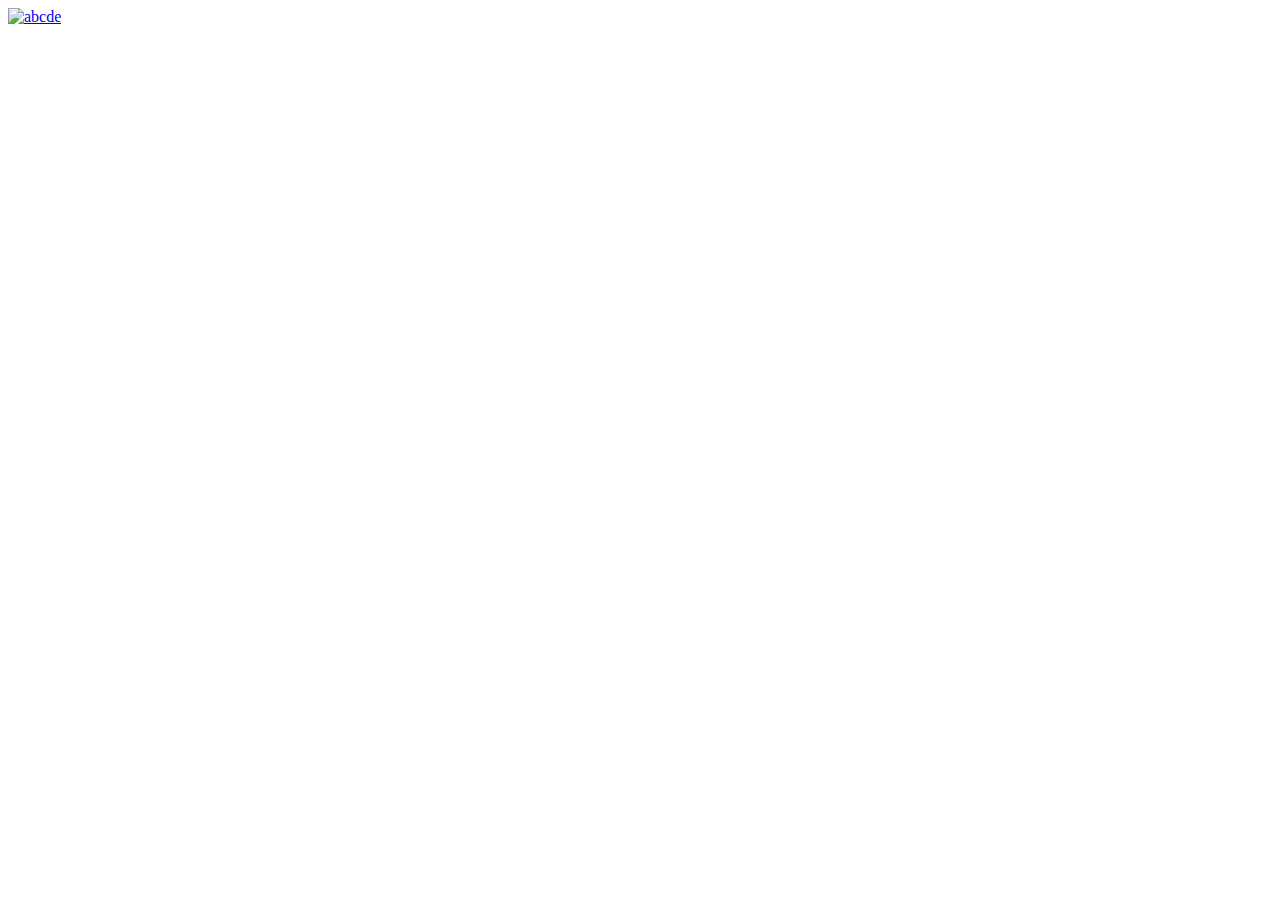
==== portifolio_psl/index.html @ 76d1b20c "agualizala" ====
<!DOCTYPE html>
<html lang="pt-BR">
<head>
    <meta charset="UTF-8">
    <meta name="viewport" content="width=device-width, initial-scale=1.0">
    <title>Meu Portifolio</title>
    <link rel="stylesheet" href="css/style.css">
</head>
<body>
    <header>
        <div class="interface">
            <div class="logo">
                <a href="#">
                    <img src="img/BDM em sonhos.pdf" alt="abcde">
                </a>
            </div>
        </div>
    </header>
</body>
</html>
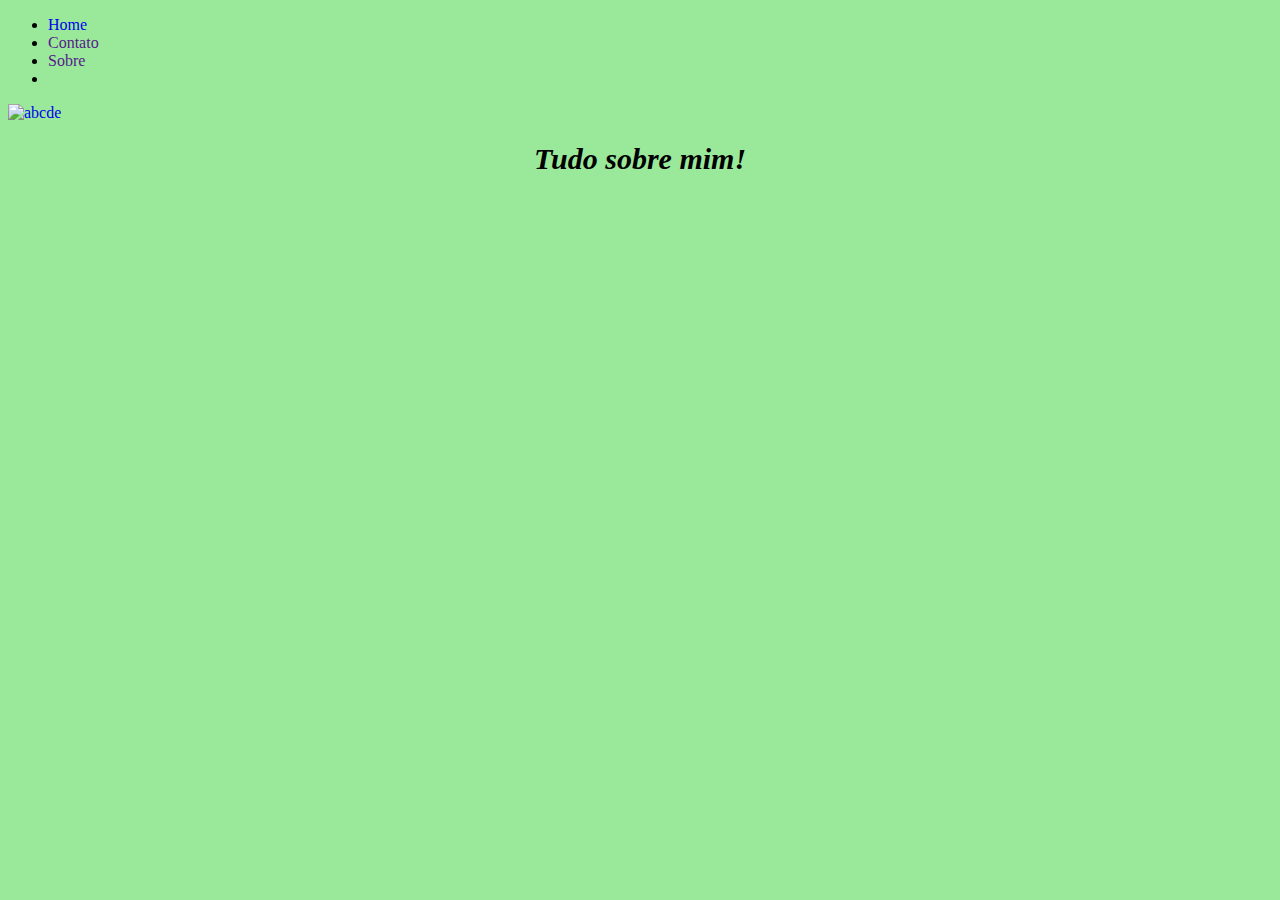
==== commit a081cca5: "salvandooo" ====
--- a/portifolio_psl/index.html
+++ b/portifolio_psl/index.html
@@ -5,9 +5,16 @@
     <meta name="viewport" content="width=device-width, initial-scale=1.0">
     <title>Meu Portifolio</title>
     <link rel="stylesheet" href="css/style.css">
+    <link rel="stylesheet" href="css/reset.css">
 </head>
 <body>
     <header>
+        <ul class="menu">
+                    <li><a class="aheader" href="index.html">Home</a></li>
+                    <li><a class="aheader" href="">Contato</a></li>
+                    <li><a class="aheader" href="">Sobre</a></li>
+                    <li><a class="aheader"></a></li>
+        </ul>
         <div class="interface">
             <div class="logo">
                 <a href="#">
@@ -16,5 +23,13 @@
             </div>
         </div>
     </header>
+
+    <main>
+        <h1>
+            Tudo sobre mim!
+        </h1>
+    </main>
+
+
 </body>
 </html>--- a/portifolio_psl/css/style.css
+++ b/portifolio_psl/css/style.css
@@ -0,0 +1,28 @@
+body{
+    background-color: rgb(154, 233, 154);
+
+}
+
+a {
+    text-decoration: none;
+}
+
+menu{
+    background-color: seagreen;
+    display: flex;
+    font-style: italic;
+    gap: 5px;
+    align-items: center;
+    justify-content: space-evenly;
+
+}
+
+h1{
+    font-size: 30px;
+    text-align: center;
+    font-style: oblique;
+}
+
+p{
+
+}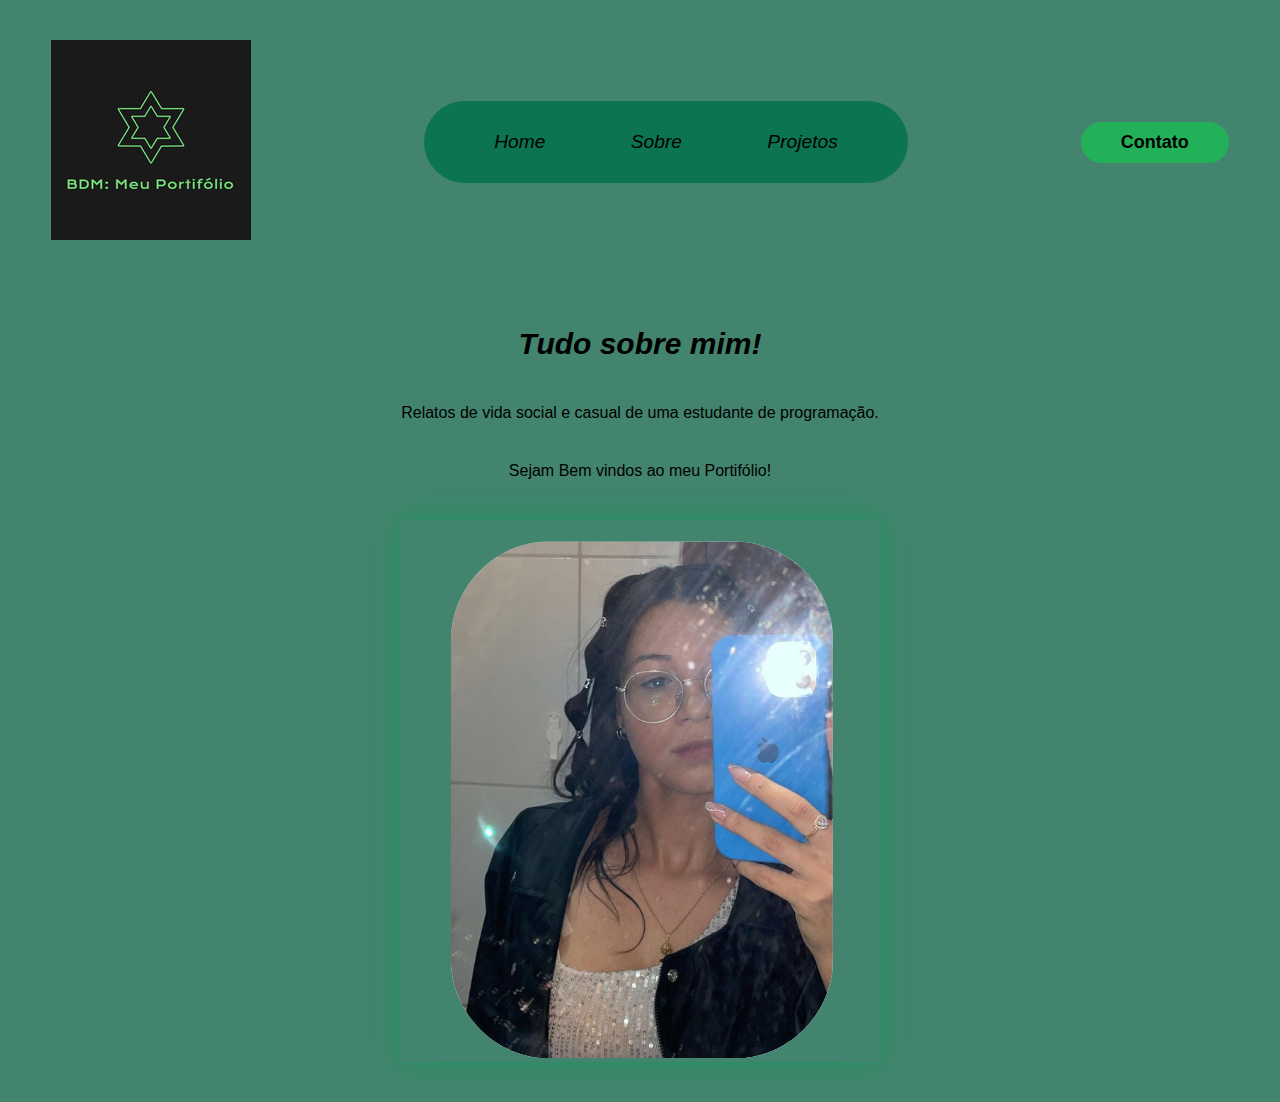
==== commit 8c90d092: "salvarrr" ====
--- a/portifolio_psl/index.html
+++ b/portifolio_psl/index.html
@@ -3,32 +3,55 @@
 <head>
     <meta charset="UTF-8">
     <meta name="viewport" content="width=device-width, initial-scale=1.0">
-    <title>Meu Portifolio</title>
+    <title>Meu Portifólio</title>
     <link rel="stylesheet" href="css/style.css">
     <link rel="stylesheet" href="css/reset.css">
 </head>
 <body>
     <header>
-        <ul class="menu">
-                    <li><a class="aheader" href="index.html">Home</a></li>
-                    <li><a class="aheader" href="">Contato</a></li>
-                    <li><a class="aheader" href="">Sobre</a></li>
-                    <li><a class="aheader"></a></li>
-        </ul>
         <div class="interface">
             <div class="logo">
                 <a href="#">
-                    <img src="img/BDM em sonhos.pdf" alt="abcde">
+                    <img src="img/Preview.png" alt="abcde">
+                </a>
+            </div>
+            <nav class="menu-desktop">
+                <ul>
+                    <li><a href="index.html">Home</a></li>
+                    <li><a href="sobre.html">Sobre</a></li>
+                    <li><a href="projetos.html">Projetos</a></li>
+                </ul>
+            </nav>
+            <div class="btn-contato">
+                <a href="contato_button.html">
+                    <button>Contato</button>
                 </a>
             </div>
         </div>
     </header>
 
+
     <main>
-        <h1>
-            Tudo sobre mim!
-        </h1>
+        <section class="topo-do-site">
+            <div class="interface">
+              <div class="flex">
+                <div class="txt-topo-site">
+                    <h1>Tudo sobre mim!</h1>
+                    <p>Relatos de vida social e casual de uma estudante de programação.</p>
+                    <p>Sejam Bem vindos ao meu Portifólio!</p>
+                    <div class="img-topo-site">
+                        <img src="img/Design sem nome (2).png" alt="eu linda">
+                    </div>
+                </div>
+              </div>  
+            </div>
+        </section>
     </main>
+
+    <footer>
+        
+    </footer>
+
 
 
 </body>
--- a/portifolio_psl/css/style.css
+++ b/portifolio_psl/css/style.css
@@ -1,28 +1,117 @@
+*{
+    margin: 0;
+    padding: 0;
+    box-sizing: border-box;
+    font-family:'Segoe UI', Tahoma, Geneva, Verdana, sans-serif;
+}
+
 body{
-    background-color: rgb(154, 233, 154);
+    background-color: rgb(67, 132, 110);
+    height: 100vh;
+}
+
+.interface{
+    max-width: 1280px;
+    margin: 0 auto;
+}
+
+.flex{
+    display: flex;
+}
+
+
+/*estilo do cabeçalho*/
+header{
+    padding: 40px 4%;
+}
+
+header > .interface{
+    display: flex;
+    align-items: center;
+    justify-content: space-between;
+}
+
+header a{
+    color: black;
+    text-decoration: none;
+    display: block;
+    font-weight: 500;
+}
+
+header a:hover{
+    color:rgb(3, 65, 44);
+    transform: scale(1.05);
+    transition: .2s;
 
 }
 
-a {
-    text-decoration: none;
+header nav ul{
+    list-style-type: none;
 }
 
-menu{
-    background-color: seagreen;
+header nav ul li{
+    display: inline-block;
+    padding: 0 40px;
+}
+
+header .menu-desktop {
+    background-color: rgb(13, 116, 81);
     display: flex;
     font-style: italic;
+    font-size: larger;
     gap: 5px;
     align-items: center;
     justify-content: space-evenly;
-
+    padding: 30px;
+    border-radius: 50px;
 }
 
-h1{
+header .btn-contato button{
+    padding: 10px 40px;
+    font-size: 18px;
+    font-weight: 700;
+    background-color: rgb(34, 177, 89);
+    border: 0;
+    border-radius: 30px;
+    cursor: pointer;
+}
+
+header 
+
+header .btn-contato button:hover{
+    box-shadow: 0px 0px 8px rgb(40, 158, 85);
+}
+
+/*estilo do topo do site*/
+
+section.topo-do-site{
+    padding: 40px 4px;
+}
+
+section.topo-do-site .flex{
+    align-items: center;
+    justify-content: center;
+}
+
+.topo-do-site .txt-topo-site h1{
     font-size: 30px;
     text-align: center;
     font-style: oblique;
+    line-height: 40px;
+}
+
+.topo-do-site .txt-topo-site p{
+    margin: 40px 0;
+}
+
+.img-topo-site {
+     justify-content: center;
+     text-align: center;
+     box-shadow: 0px 0px 30px rgb(30, 148, 93);
+     border: 10px;
 }
 
 p{
+    text-align: center;
+}
 
-}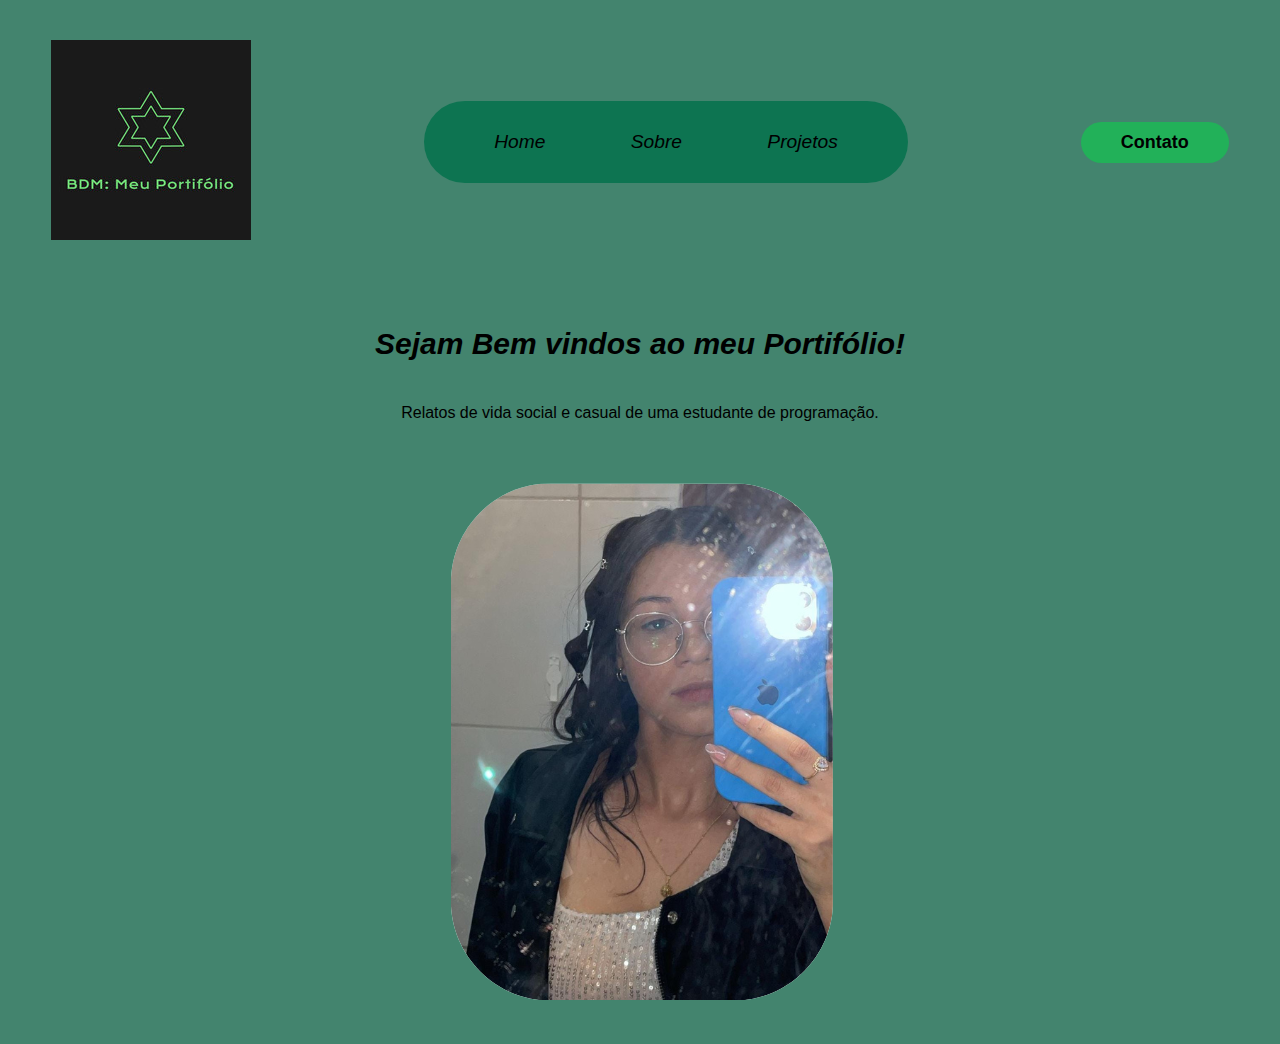
==== commit efb6ec3c: "salvarkkl" ====
--- a/portifolio_psl/index.html
+++ b/portifolio_psl/index.html
@@ -11,9 +11,7 @@
     <header>
         <div class="interface">
             <div class="logo">
-                <a href="#">
                     <img src="img/Preview.png" alt="abcde">
-                </a>
             </div>
             <nav class="menu-desktop">
                 <ul>
@@ -36,9 +34,8 @@
             <div class="interface">
               <div class="flex">
                 <div class="txt-topo-site">
-                    <h1>Tudo sobre mim!</h1>
+                    <h1>Sejam Bem vindos ao meu Portifólio!</h1>
                     <p>Relatos de vida social e casual de uma estudante de programação.</p>
-                    <p>Sejam Bem vindos ao meu Portifólio!</p>
                     <div class="img-topo-site">
                         <img src="img/Design sem nome (2).png" alt="eu linda">
                     </div>
--- a/portifolio_psl/css/style.css
+++ b/portifolio_psl/css/style.css
@@ -42,7 +42,6 @@
     color:rgb(3, 65, 44);
     transform: scale(1.05);
     transition: .2s;
-
 }
 
 header nav ul{
@@ -76,10 +75,10 @@
     cursor: pointer;
 }
 
-header 
 
 header .btn-contato button:hover{
-    box-shadow: 0px 0px 8px rgb(40, 158, 85);
+    box-shadow: 0px 0px 10px rgb(10, 121, 53);
+    
 }
 
 /*estilo do topo do site*/
@@ -102,12 +101,12 @@
 
 .topo-do-site .txt-topo-site p{
     margin: 40px 0;
+    text-align: center;
 }
 
 .img-topo-site {
      justify-content: center;
      text-align: center;
-     box-shadow: 0px 0px 30px rgb(30, 148, 93);
      border: 10px;
 }
 
@@ -115,3 +114,34 @@
     text-align: center;
 }
 
+/*estilo do sobre*/
+
+section.sobre{
+    padding: 40px 4%;
+
+}
+
+section.sobre .flex{
+    align-items: center;
+    gap: 60px; 
+}
+
+.sobre .txt-sobre{
+    color: black;
+}
+
+.sobre .txt-sobre h2{
+    font-size: 30px;
+    line-height: 40px;
+    margin-bottom: 30px;
+}
+
+.sobre .txt-sobre h2 span{
+    
+     color:rgb(16, 58, 44);
+}
+
+.sobre .txt-sobre p{
+    margin: 20px 0;
+    text-align: justify;
+}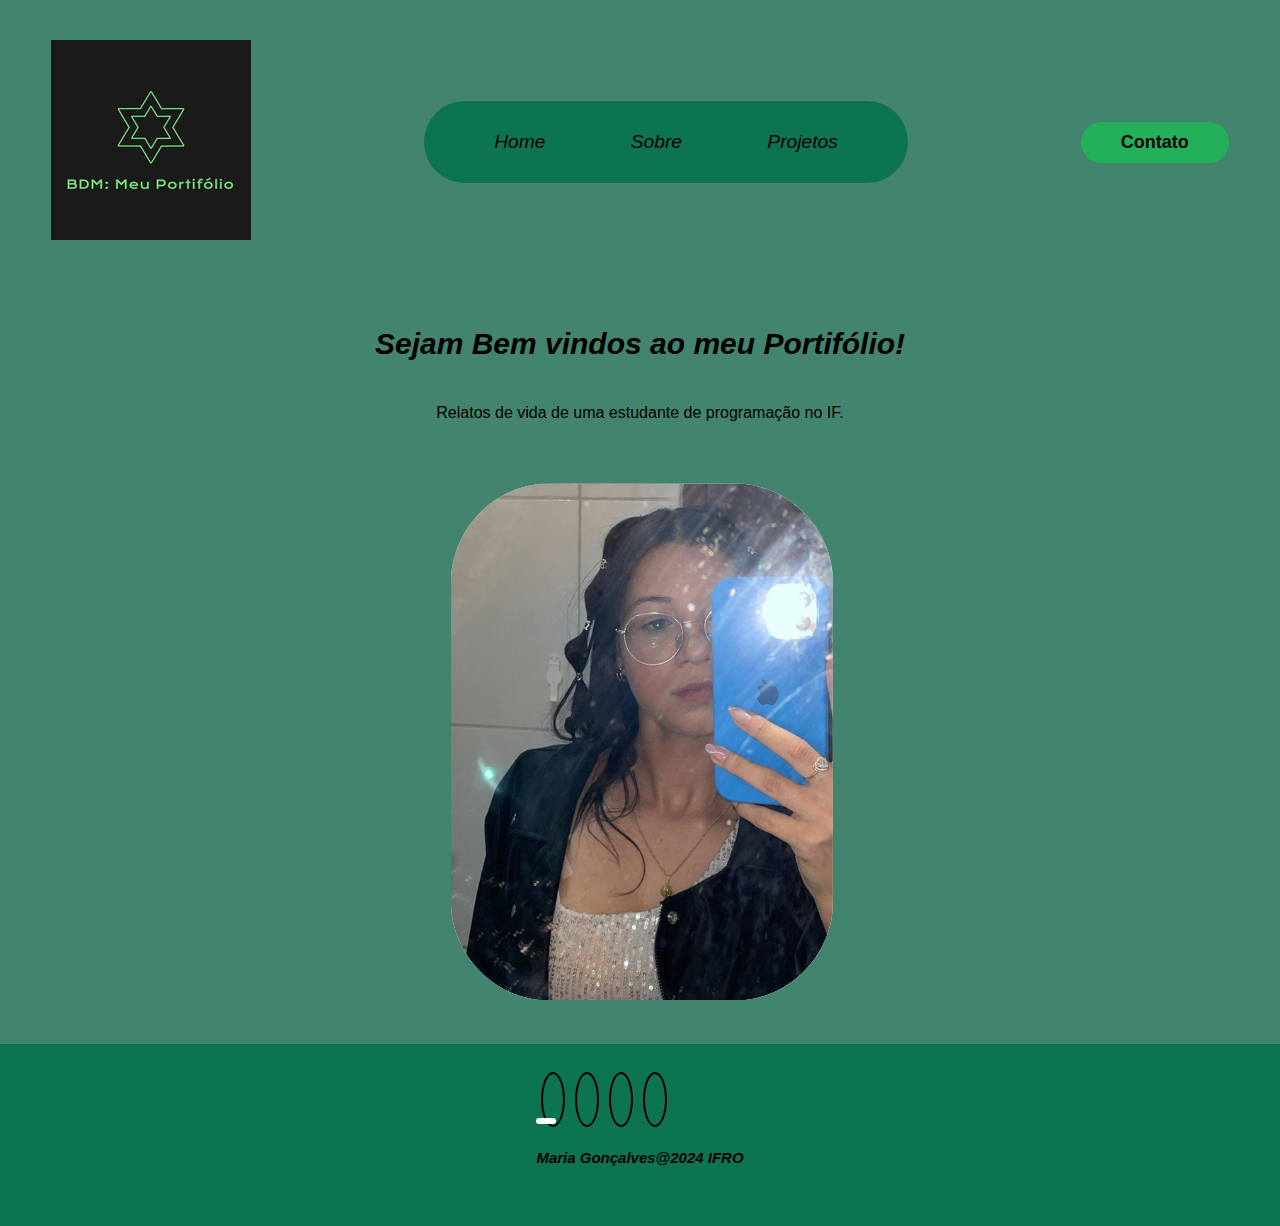
==== commit 90446ce6: "salvandomuito" ====
--- a/portifolio_psl/index.html
+++ b/portifolio_psl/index.html
@@ -6,6 +6,9 @@
     <title>Meu Portifólio</title>
     <link rel="stylesheet" href="css/style.css">
     <link rel="stylesheet" href="css/reset.css">
+    <link rel="stylesheet" href="css/header.css">
+    <link rel="stylesheet" href="css/footer.css">
+    <link rel="stylesheet" href="https://cdnjs.cloudflare.com/ajax/libs/font-awesome/6.6.0/css/all.min.css" integrity="sha512-Kc323vGBEqzTmouAECnVceyQqyqdsSiqLQISBL29aUW4U/M7pSPA/gEUZQqv1cwx4OnYxTxve5UMg5GT6L4JJg==" crossorigin="anonymous" referrerpolicy="no-referrer" />
 </head>
 <body>
     <header>
@@ -28,14 +31,13 @@
         </div>
     </header>
 
-
     <main>
         <section class="topo-do-site">
             <div class="interface">
               <div class="flex">
                 <div class="txt-topo-site">
                     <h1>Sejam Bem vindos ao meu Portifólio!</h1>
-                    <p>Relatos de vida social e casual de uma estudante de programação.</p>
+                    <p>Relatos de vida de uma estudante de programação no IF.</p>
                     <div class="img-topo-site">
                         <img src="img/Design sem nome (2).png" alt="eu linda">
                     </div>
@@ -46,10 +48,21 @@
     </main>
 
     <footer>
-        
+        <div class="medias-sociais">
+            <a href="https://www.instagram.com/mariaaglvs?utm_source=qr&igsh=MWpoaTd3cnkyOTZ0eQ==" target="_blank">
+                <i class="fa-brands fa-instagram"></i></a>
+            <a href="https://github.com/MariaGoncalves15" target="_blank">
+                <i class="fa-brands fa-github"></i></a>    
+            <a href="https://www.tiktok.com/@mariaeddug" target="_blank">
+                <i class="fa-brands fa-tiktok"></i></a>
+            <a href="https://mail.google.com/mail/u/0/?tab=rm&ogbl#inbox" target="_blank">
+                <i class="fa-solid fa-envelope"></i></a>
+            
+            <div class="line"></div>
+        <p class="copyright">
+            Maria Gonçalves@2024 IFRO
+        </p>    
+        </div>
     </footer>
-
-
-
 </body>
 </html>--- a/portifolio_psl/css/style.css
+++ b/portifolio_psl/css/style.css
@@ -19,129 +19,229 @@
     display: flex;
 }
 
-
-/*estilo do cabeçalho*/
-header{
+/*estilo do topo do site*/
+
+section.topo-do-site{
+    padding: 40px 4px;
+}
+
+section.topo-do-site .flex{
+    align-items: center;
+    justify-content: center;
+}
+
+.topo-do-site .txt-topo-site h1{
+    font-size: 30px;
+    text-align: center;
+    font-style: oblique;
+    line-height: 40px;
+}
+
+.topo-do-site .txt-topo-site p{
+    margin: 40px 0;
+    text-align: center;
+}
+
+.img-topo-site {
+    text-align: center;
+     border: 10px;
+}
+
+p{
+    text-align: center;
+}
+
+/*estilo do sobre*/
+
+section.sobre{
     padding: 40px 4%;
-}
-
-header > .interface{
-    display: flex;
-    align-items: center;
-    justify-content: space-between;
-}
-
-header a{
+
+}
+
+section.sobre .flex{
+    align-items: center;
+    gap: 60px; 
+}
+
+.sobre .txt-sobre{
     color: black;
-    text-decoration: none;
-    display: block;
-    font-weight: 500;
-}
-
-header a:hover{
-    color:rgb(3, 65, 44);
-    transform: scale(1.05);
-    transition: .2s;
-}
-
-header nav ul{
-    list-style-type: none;
-}
-
-header nav ul li{
-    display: inline-block;
-    padding: 0 40px;
-}
-
-header .menu-desktop {
+}
+
+.sobre .txt-sobre h2{
+    font-size: 30px;
+    line-height: 40px;
+    margin-bottom: 30px;
+}
+
+.sobre .txt-sobre h2 span{
+     color:rgb(16, 58, 44);
+}
+
+.sobre .txt-sobre p{
+    margin: 20px 0;
+    text-align: center;
+
+}
+
+/*estilo da tabela*/
+
+.sobre table {
+    width: 100%;
+    border-collapse: collapse;
+    margin: 20px 0;
     background-color: rgb(13, 116, 81);
-    display: flex;
-    font-style: italic;
-    font-size: larger;
-    gap: 5px;
-    align-items: center;
-    justify-content: space-evenly;
-    padding: 30px;
-    border-radius: 50px;
-}
-
-header .btn-contato button{
+    border-radius: 8px;
+    overflow: hidden;
+    box-shadow: 0 10px 10px rgba(22, 5, 5, 0.1);
+}
+
+.sobre th, .sobre td {
+    padding: 12px;
+    text-align: left;
+    border-bottom: 1px solid var(--cor-primaria);
+}
+
+.sobre th {
+    background-color: var(--cor-secundaria);
+    color: #fff;
+    font-weight: bold;
+}
+
+.sobre td {
+    background-color: #ffffff;
+    color: var(--cor-texto);
+}
+
+.sobre tr:nth-child(even) td {
+    background-color: var(--cor-fundo);
+}
+
+section .btn-projeto button{
     padding: 10px 40px;
     font-size: 18px;
     font-weight: 700;
     background-color: rgb(34, 177, 89);
     border: 0;
     border-radius: 30px;
-    cursor: pointer;
-}
-
-
-header .btn-contato button:hover{
+
+}
+
+section .btn-projeto button:hover{
     box-shadow: 0px 0px 10px rgb(10, 121, 53);
-    
-}
-
-/*estilo do topo do site*/
-
-section.topo-do-site{
-    padding: 40px 4px;
-}
-
-section.topo-do-site .flex{
-    align-items: center;
+}
+
+/*estilo do projeto*/
+
+section.portifolio{
+    padding: 70px 4%;
+    flex-wrap: wrap;
     justify-content: center;
 }
 
-.topo-do-site .txt-topo-site h1{
-    font-size: 30px;
-    text-align: center;
-    font-style: oblique;
-    line-height: 40px;
-}
-
-.topo-do-site .txt-topo-site p{
-    margin: 40px 0;
-    text-align: center;
-}
-
-.img-topo-site {
-     justify-content: center;
-     text-align: center;
-     border: 10px;
-}
-
-p{
-    text-align: center;
-}
-
-/*estilo do sobre*/
-
-section.sobre{
+section.portifolio .flex{
+    justify-content: space-around; 
+}
+
+.img-port{
+    width: 560px;
+    height: 360px;
+    max-width: 100%;
+    height: auto;
+    border-radius: 8px;
+    margin-bottom: 15px;
+    flex-shrink: 0;
+    background-color: rgb(13, 116, 81);
+}
+
+
+section.portifolio .interface .flex .img-port {
+    border: 1px solid var(--cor-contraste);
+    border-radius: 50px;
+    box-shadow: 0 4px 8px rgba(0, 0, 0, 0.1);
+    margin: 15px;
+    padding: 2%;
+    width: 430px;
+    text-align: center;
+    transition: transform 0.3s, box-shadow 0.3s;
+    display: flex;
+    flex-direction: column;
+    align-items: center;
+}
+
+section.portifolio .interface .flex .img-port:hover {
+    transform: scale(1.05);
+    box-shadow: 0 8px 16px rgba(0, 0, 0, 0.2);
+}
+
+.portifolio h3 {
+    color: var(--cor-primaria);
+    margin-top: 10px;
+}
+
+.portifolio p {
+    color: var(--cor-secundaria);
+    margin-top: auto;
+}
+
+
+/*estilo de contato*/
+
+section.contato{
     padding: 40px 4%;
 
 }
 
-section.sobre .flex{
+section.contato .flex{
     align-items: center;
     gap: 60px; 
 }
 
-.sobre .txt-sobre{
+.contato .txt-contato{
     color: black;
 }
 
-.sobre .txt-sobre h2{
+.contato .txt-contato h1{
     font-size: 30px;
     line-height: 40px;
-    margin-bottom: 30px;
-}
-
-.sobre .txt-sobre h2 span{
-    
-     color:rgb(16, 58, 44);
-}
-
-.sobre .txt-sobre p{
-    margin: 20px 0;
-    text-align: justify;
-}+    margin-bottom: 10px;
+}
+
+.contato .txt-contato h1 span{
+    color:rgb(16, 58, 44);
+}
+
+.contato .txt-contato p{
+    padding: 25px;
+}
+
+.btn-social{
+    font-style:italic;
+    background-color:rgb(0, 109, 73);
+    display: flex;
+    align-items: center;
+    justify-content: center;
+    text-align: center;
+    gap: 10px;
+    font-size: 31px;
+    padding: 30px;
+    font-family: 'Montserrat', sans-serif;
+    text-decoration: none;
+    border-radius: 50px;
+}
+
+.btn-social a{
+    color: black;
+    font-weight: 100px;
+    padding: 10px 40px;
+    font-size: 18px;
+    font-weight: 700;
+    background-color: rgb(34, 177, 89);
+    border: 0;
+    border-radius: 40px;
+} 
+
+.btn-social a:hover{
+    transform: scale(1.05);
+    box-shadow: 0px 0px 10px rgb(4, 93, 38);
+}
+
--- a/portifolio_psl/css/header.css
+++ b/portifolio_psl/css/header.css
@@ -0,0 +1,60 @@
+/*estilo do cabeçalho*/
+header{
+    padding: 40px 4%;
+}
+
+header > .interface{
+    display: flex;
+    align-items: center;
+    justify-content: space-between;
+}
+
+header a{
+    color: black;
+    text-decoration: none;
+    display: block;
+    font-weight: 500;
+}
+
+header a:hover{
+    color:rgb(3, 65, 44);
+    transform: scale(1.05);
+    transition: .2s;
+}
+
+header nav ul{
+    list-style-type: none;
+}
+
+header nav ul li{
+    display: inline-block;
+    padding: 0 40px;
+}
+
+header .menu-desktop {
+    background-color: rgb(13, 116, 81);
+    display: flex;
+    font-style: italic;
+    font-size: larger;
+    gap: 5px;
+    align-items: center;
+    justify-content: space-evenly;
+    padding: 30px;
+    border-radius: 50px;
+}
+
+header .btn-contato button{
+    padding: 10px 40px;
+    font-size: 18px;
+    font-weight: 700;
+    background-color: rgb(34, 177, 89);
+    border: 0;
+    border-radius: 30px;
+    cursor: pointer;
+}
+
+
+header .btn-contato button:hover{
+    box-shadow: 0px 0px 10px rgb(10, 121, 53);
+    
+}
--- a/portifolio_psl/css/footer.css
+++ b/portifolio_psl/css/footer.css
@@ -0,0 +1,66 @@
+*{
+    margin: 0;
+    padding: 0;
+    box-sizing: border-box;
+    font-family:'Segoe UI', Tahoma, Geneva, Verdana, sans-serif;
+}
+
+footer{
+    background-color: rgb(13, 116, 81);
+    display: flex;
+    align-items: center;
+    flex-direction: column;
+    color: black;
+    padding: 40px 50px;
+    position: absolute;
+    width: 100%;
+}
+
+.medias-sociais a{
+    color: black;
+}
+
+.medias-sociais{
+    margin-bottom: 20px;
+}
+
+.medias-sociais i{
+    font-size: 28px;
+    border: 2px solid;
+    padding: 10px;
+    border-radius: 50%;
+    margin: 5px;
+    cursor: pointer;
+}
+
+.copyright {
+    font-size: 15px;
+    margin-top: 25px;
+    font-style: oblique;
+    font-family:'Segoe UI', Tahoma, Geneva, Verdana, sans-serif;
+    font-weight: bold;
+}
+
+.line{
+    background-color: white;
+    width: 20px;
+    height: 6px;
+    margin-top: 2px;
+    border-radius: 40px;
+    position: relative;
+    animation: underline-animation 2s linear infinite;
+}
+
+@keyframes underline-animation{
+    0%{
+        left: -231px;
+        opacity: 0;
+    }
+    50%{
+       opacity: 1; 
+    }
+    100%{
+        left: 229px;
+        opacity: 0;
+    }
+}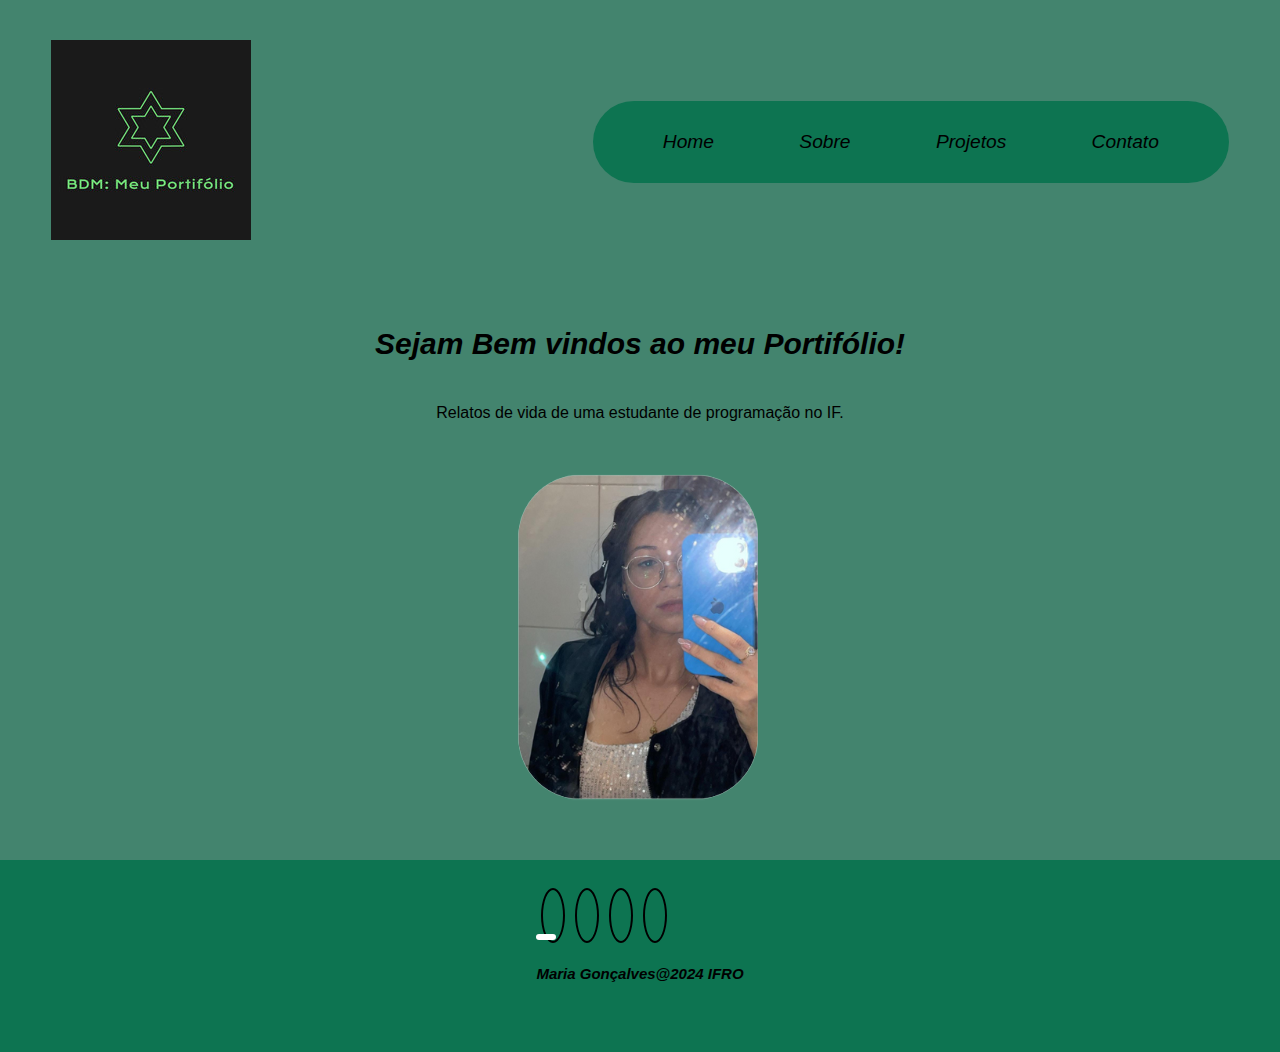
==== commit fed834e2: "atualizarfinal" ====
--- a/portifolio_psl/index.html
+++ b/portifolio_psl/index.html
@@ -21,13 +21,9 @@
                     <li><a href="index.html">Home</a></li>
                     <li><a href="sobre.html">Sobre</a></li>
                     <li><a href="projetos.html">Projetos</a></li>
+                    <li><a href="contato_button.html">Contato</a></li>
                 </ul>
             </nav>
-            <div class="btn-contato">
-                <a href="contato_button.html">
-                    <button>Contato</button>
-                </a>
-            </div>
         </div>
     </header>
 
@@ -39,7 +35,7 @@
                     <h1>Sejam Bem vindos ao meu Portifólio!</h1>
                     <p>Relatos de vida de uma estudante de programação no IF.</p>
                     <div class="img-topo-site">
-                        <img src="img/Design sem nome (2).png" alt="eu linda">
+                        <img src="img/Design sem nome (23).png" alt="eu linda">
                     </div>
                 </div>
               </div>  
--- a/portifolio_psl/css/style.css
+++ b/portifolio_psl/css/style.css
@@ -80,6 +80,7 @@
 .sobre .txt-sobre p{
     margin: 20px 0;
     text-align: center;
+    line-height: 40px;
 
 }
 
@@ -123,7 +124,7 @@
     background-color: rgb(34, 177, 89);
     border: 0;
     border-radius: 30px;
-
+    cursor: pointer;
 }
 
 section .btn-projeto button:hover{
@@ -139,13 +140,15 @@
 }
 
 section.portifolio .flex{
-    justify-content: space-around; 
+    justify-content: space-between; 
+    display: inline-block;
+    padding: 40px 0;
 }
 
 .img-port{
-    width: 560px;
+    width: 100%;
     height: 360px;
-    max-width: 100%;
+    max-width: 460px;
     height: auto;
     border-radius: 8px;
     margin-bottom: 15px;
@@ -245,3 +248,76 @@
     box-shadow: 0px 0px 10px rgb(4, 93, 38);
 }
 
+@media screen and (max-width: 940px){
+    /*classes gerais*/
+    .flex{
+        flex-direction: column;
+    }
+
+    .topo-do-site .flex{
+        flex-direction: column-reverse;
+    }
+
+    .sobre .flex .txt-sobre{
+        flex-direction: column-reverse;
+
+    }
+
+    .sobre .flex .img-sobre{
+        flex-direction: column-reverse;
+    }
+
+    /*cabeçalho*/
+    .menu-dekstop, .btn-contato{
+        display: none;
+    }
+
+    /*topo do site*/
+    section.topo-do-site .flex{
+        gap: 40px;
+    }
+
+    section.topo-do-site{
+        padding: 20px 8%;
+    }
+
+    .topo-do-site h1{
+        font-size: 20px;
+    }
+
+    /*sobre*/
+    section.sobre {
+        padding: 80px 8%;
+    }
+
+    .sobre .txt-sobre h2{
+        font-size: 34px;
+        line-height: 35px;
+        text-align: center;
+    }
+
+    .btn-projeto{
+        text-align: center;
+    }
+
+    .img-sobre img{
+        width: 100%;
+    }
+
+    /*Projetos portifolio*/
+    section.portifolio{
+        padding: 80px 8%;
+    }
+
+    img.port{
+    width: 100%;
+    max-width: 360px;
+    margin: 0 auto;
+    }
+    /*rodapé footer*/
+    footer.flex {
+        flex-direction: column;
+        gap: 30px;
+    }
+}   
+
--- a/portifolio_psl/css/header.css
+++ b/portifolio_psl/css/header.css
@@ -42,19 +42,3 @@
     padding: 30px;
     border-radius: 50px;
 }
-
-header .btn-contato button{
-    padding: 10px 40px;
-    font-size: 18px;
-    font-weight: 700;
-    background-color: rgb(34, 177, 89);
-    border: 0;
-    border-radius: 30px;
-    cursor: pointer;
-}
-
-
-header .btn-contato button:hover{
-    box-shadow: 0px 0px 10px rgb(10, 121, 53);
-    
-}
--- a/portifolio_psl/css/footer.css
+++ b/portifolio_psl/css/footer.css
@@ -11,7 +11,7 @@
     align-items: center;
     flex-direction: column;
     color: black;
-    padding: 40px 50px;
+    padding: 40px 100px 50px;
     position: absolute;
     width: 100%;
 }
